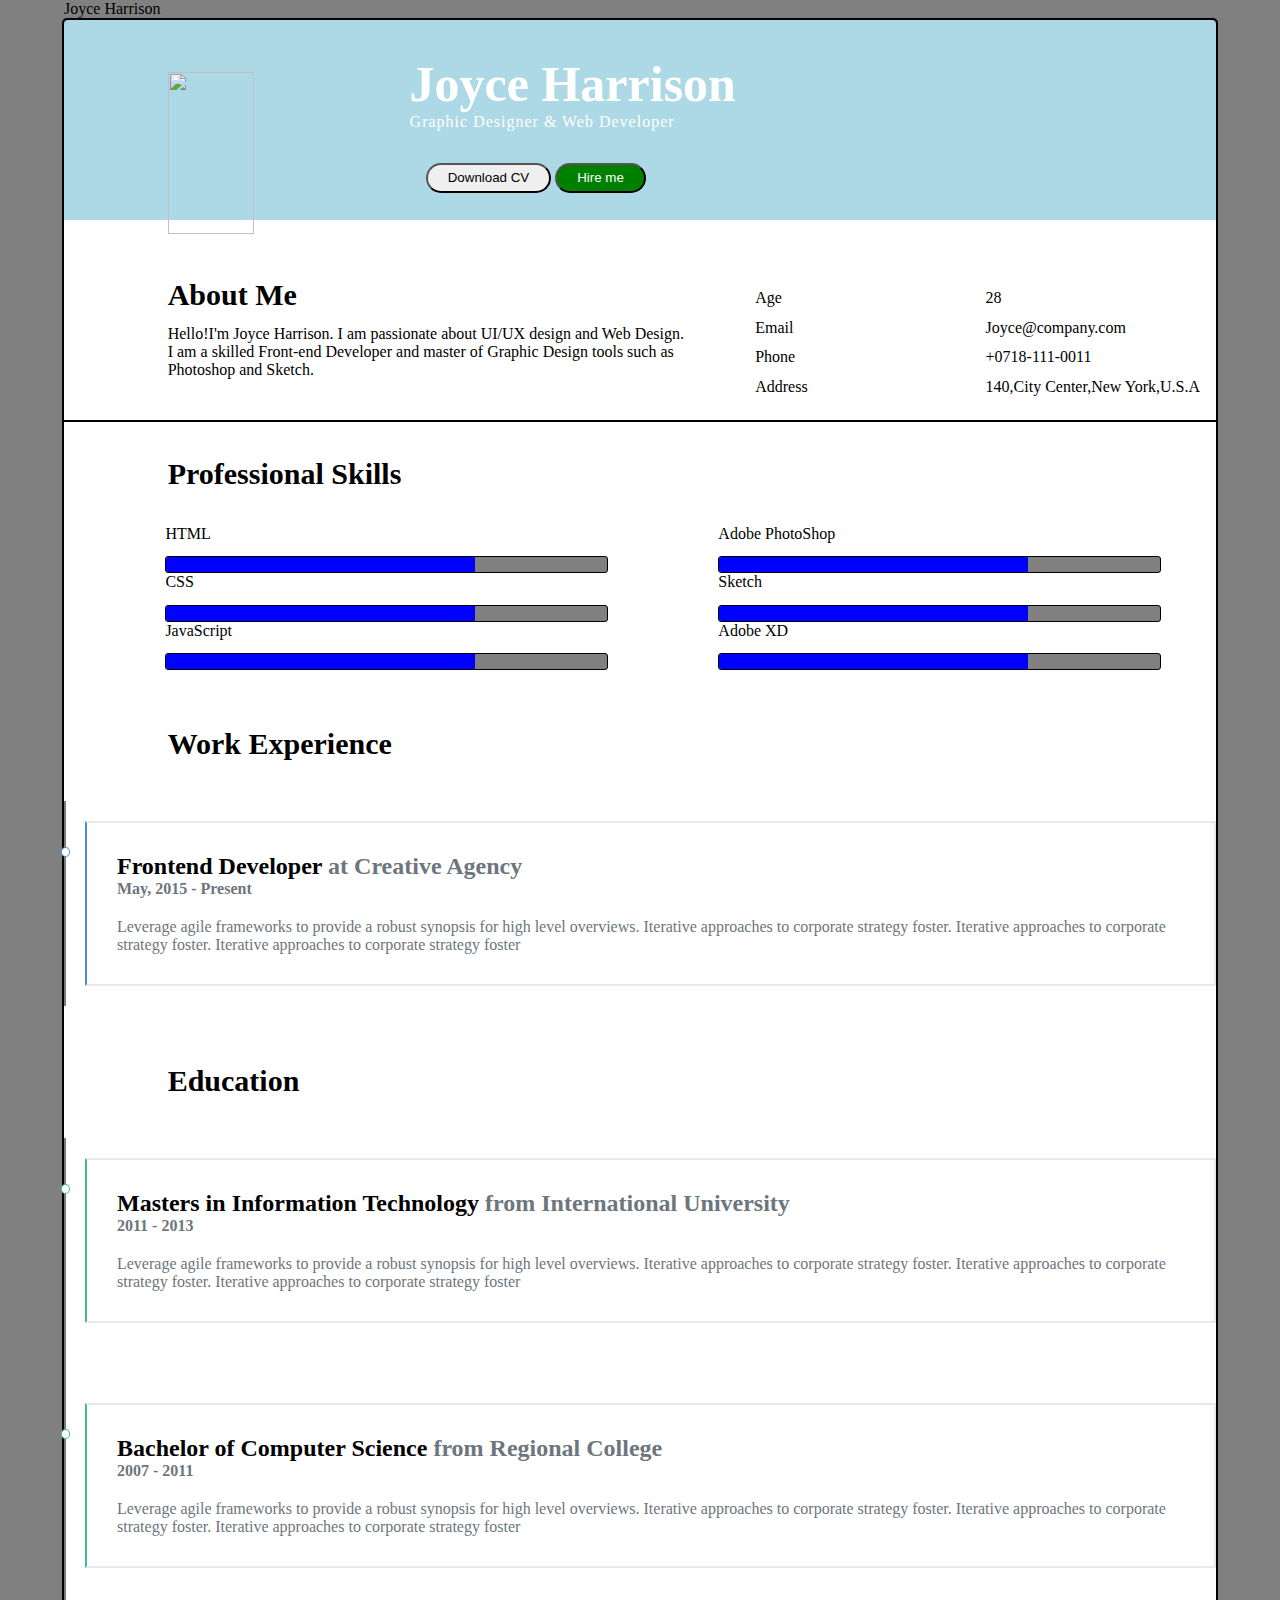
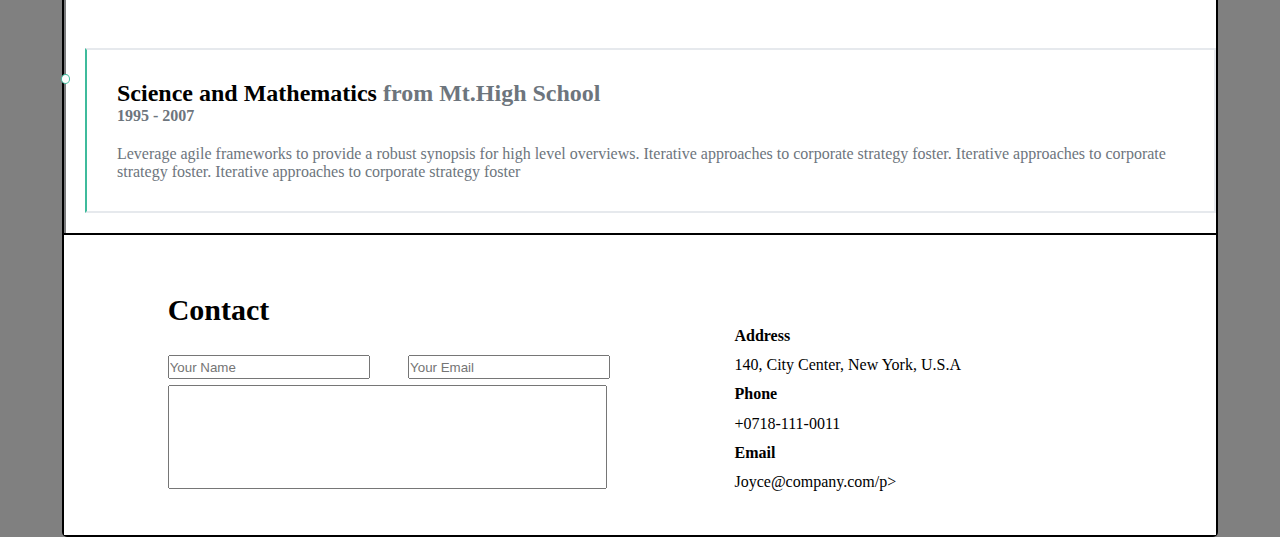
==== 0.7.Thiet-ke-bo-cuc-trang-web/00.BTT/index.html @ f741d7c0 "Done CSS" ====
<!DOCTYPE html>
<html lang="en">
  <head>
    <meta charset="UTF-8" />
    <meta name="viewport" content="width=device-width, initial-scale=1.0" />
    <script
      src="https://kit.fontawesome.com/a66a112bc4.js"
      crossorigin="anonymous"
    ></script>
    <link rel="stylesheet" href="style.css" />
    <title>Document</title>
  </head>
  <body>
    <div class="header">
      <div class="header-text">Joyce Harrison</div>
      <div class="header-logo">
        <i class="fab fa-twitter"></i>
        <i class="fab fa-facebook"></i>
        <i class="fab fa-instagram"></i>
        <i class="fab fa-github"></i>
      </div>
    </div>
    <div class="main">
      <div class="main-title">
        <div class="title-img">
          <img src="/00.BTT/img/avatar.png" alt="" />
        </div>
        <div class="title-text">
          <div class="text">
            <h2>Joyce Harrison</h2>
            <p>Graphic Designer & Web Developer</p>
          </div>
          <div class="button">
            <button>Download CV</button>
            <button style="background: green; color: white">Hire me</button>
          </div>
        </div>
      </div>
      <div class="main-info">
        <div class="info-left">
          <h3>About Me</h3>
          <p>
            Hello!I'm Joyce Harrison. I am passionate about UI/UX design and Web
            Design. I am a skilled Front-end Developer and master of Graphic
            Design tools such as Photoshop and Sketch.
          </p>
        </div>
        <div class="info-center">
          <p>Age</p>
          <p>Email</p>
          <p>Phone</p>
          <p>Address</p>
        </div>
        <div class="info-right">
          <p>28</p>
          <p>Joyce@company.com</p>
          <p>+0718-111-0011</p>
          <p>140,City Center,New York,U.S.A</p>
        </div>
      </div>
      <div class="info-bottom"></div>
      <div class="skills">
        <h3>Professional Skills</h3>
        <div class="skills-bar">
          <div class="bar-left">
            <p>HTML</p>
            <div class="skill0">
              <div class="skill1"></div>
            </div>
            <p>CSS</p>
            <div class="skill0">
              <div class="skill2"></div>
            </div>
            <p>JavaScript</p>
            <div class="skill0">
              <div class="skill3"></div>
            </div>
          </div>
          <div class="bar-right">
            <p>Adobe PhotoShop</p>
            <div class="skill0">
              <div class="skill4"></div>
            </div>
            <p>Sketch</p>
            <div class="skill0">
              <div class="skill5"></div>
            </div>
            <p>Adobe XD</p>
            <div class="skill0">
              <div class="skill6"></div>
            </div>
          </div>
        </div>
      </div>
      <div class="container__mar">
        <h3>Work Experience</h3>
        <div class="cv__experience">
          <button class="circle border--primary"></button>
          <span class="horizontal bg--primary"></span>
          <div class="experience__fe border__left--primary">
            <h2>Frontend Developer <span> at Creative Agency</span></h2>
            <span>May, 2015 - Present</span>
            <p>
              Leverage agile frameworks to provide a robust synopsis for high
              level overviews. Iterative approaches to corporate strategy
              foster. Iterative approaches to corporate strategy foster.
              Iterative approaches to corporate strategy foster
            </p>
          </div>
        </div>
      </div>
      <div class="container__mar">
        <h3>Education</h3>
        <div class="cv__education">
          <div class="cv__educations">
            <button class="circle border--success"></button>
            <span class="horizontal btn--Success"></span>
            <div class="experience__fe border__left--success">
              <h2>
                Masters in Information Technology
                <span> from International University</span>
              </h2>
              <span>2011 - 2013</span>
              <p>
                Leverage agile frameworks to provide a robust synopsis for high
                level overviews. Iterative approaches to corporate strategy
                foster. Iterative approaches to corporate strategy foster.
                Iterative approaches to corporate strategy foster
              </p>
            </div>
          </div>
          <div class="cv__educations">
            <button class="circle border--success"></button>
            <span class="horizontal btn--Success"></span>
            <div class="experience__fe border__left--success">
              <h2>
                Bachelor of Computer Science
                <span> from Regional College</span>
              </h2>
              <span>2007 - 2011</span>
              <p>
                Leverage agile frameworks to provide a robust synopsis for high
                level overviews. Iterative approaches to corporate strategy
                foster. Iterative approaches to corporate strategy foster.
                Iterative approaches to corporate strategy foster
              </p>
            </div>
          </div>
          <div class="cv__educations">
            <button class="circle border--success"></button>
            <span class="horizontal btn--Success"></span>
            <div class="experience__fe border__left--success">
              <h2>Science and Mathematics <span> from Mt.High School</span></h2>
              <span>1995 - 2007</span>
              <p>
                Leverage agile frameworks to provide a robust synopsis for high
                level overviews. Iterative approaches to corporate strategy
                foster. Iterative approaches to corporate strategy foster.
                Iterative approaches to corporate strategy foster
              </p>
            </div>
          </div>
        </div>
      </div>
      <div class="info-bottom"></div>
      <div class="contact">
        <h3>Contact</h3>
        <div class="contact-main">
          <div class="contact-input">
            <div class="input-name">
              <input type="text" class="input1" placeholder="Your Name" />
              <input type="text" class="input2" placeholder="Your Email" />
            </div>
            <div class="input-mes">
              <input type="text" class="input3" />
            </div>
          </div>
          <div class="contact-info">
            <h4>Address</h4>
            <p>140, City Center, New York, U.S.A</p>
            <h4>Phone</h4>
            <p>+0718-111-0011</p>
            <h4>Email</h4>
            <p>Joyce@company.com/p></p>
          </div>
        </div>
      </div>
    </div>
  </body>
</html>
---- 0.7.Thiet-ke-bo-cuc-trang-web/00.BTT/style.css ----
* {
  margin: 0;
  padding: 0;
}

body {
  background: gray;
}

.header {
  width: 90%;
  margin: auto;
  display: flex;
}

.header-logo,
.header-text {
  flex: 1;
}

.header-logo i {
  float: right;
  width: 4%;
}

.main {
  height: 100%;
  width: 90%;
  margin: auto;
  border-radius: 5px;
  border: 2px solid;
}

.main-title {
  background: lightblue;
  display: flex;
  height: 200px;
  border-top-left-radius: 5px;
  border-top-right-radius: 5px;
}

.title-img {
  width: 30%;
}

.title-img img {
  width: 50%;
  height: 90%;
  padding-top: 15%;
  padding-left: 30%;
}

.title-text {
  width: 70%;
  padding-top: 3%;
}

.text h2 {
  font-size: 50px;
  color: white;
}

.text p {
  color: white;
  letter-spacing: 1px;
}

.button {
  padding-top: 4%;
  padding-left: 2%;
}

.button button {
  border-radius: 15px;
  height: 30px;
  padding-left: 20px;
  padding-right: 20px;
}

.main-info {
  background: white;
  height: 200px;
}

.main-info {
  display: flex;
}

.info-left {
  width: 60%;
  padding-top: 5%;
}

.info-left h3 {
  font-size: 30px;
  padding-left: 15%;
}

.info-left p {
  padding-left: 15%;
  padding-right: 10%;
  padding-top: 2%;
  height: 20%;
}

.info-center,
.info-right {
  width: 20%;
  padding-top: 6%;
  height: 20%;
}

.info-center p,
.info-right p {
  width: 100%;
  padding-bottom: 5%;
}

.info-bottom {
  width: 100%;
  border: 0.1px solid;
  background-color: black;
}

.skills {
  background: white;
}

.skills h3 {
  width: 60%;
  padding-top: 3%;
  padding-left: 9%;
  font-size: 30px;
}

.skills-bar {
  display: flex;
  padding-top: 3%;
  padding-left: 4%;
}

.bar-left,
.bar-right {
  width: 40%;
  margin: auto;
}

.bar-left p,
.bar-right p {
  padding-bottom: 3%;
}

.skill0 {
  height: 15px;
  border: 1px solid;
  border-radius: 3px;
  background: grey;
}

.skill1,
.skill2,
.skill3,
.skill4,
.skill5,
.skill6 {
  height: 15px;
  border-top-left-radius: 3px;
  border-bottom-left-radius: 3px;
  background: blue;
  width: 70%;
}

.container__mar {
  padding-top: 5%;
  background: white;
}

.container__mar h3 {
  font-size: 30px;
  padding-left: 9%;
}

.cv__experience {
  margin-top: 40px;
  border-left: 2px solid #7a7b7d;
  display: flex;
  flex-direction: row;
}

.circle {
  border-radius: 50%;
  width: 12px;
  height: 10px;
  background-color: #ffffff;
  margin-top: 4%;
  margin-left: -5px;
}

.border--primary {
  border: 1px solid #4d8bd9;
}

.border--success {
  border: 1px solid #3fbb9c;
}

.border__left--success {
  border-left: 2px solid #3fbb9c !important;
}

.border__left--primary {
  border-left: 2px solid #4d8bd9 !important;
}

.horizontal {
  width: 20px;
  height: 2px;
  margin-top: 4.5%;
}

.experience__fe {
  border: 2px solid #e6e9ed;
  padding: 30px;
  margin: 20px 0;
}

.experience__fe span {
  color: #6d757d;
  font-weight: bold;
}

.experience__fe p {
  padding-top: 20px;
  color: #6d757d;
  font-weight: 500;
}

.cv__education {
  border-left: 2px solid #7a7b7d;
}

.cv__educations {
  margin-top: 40px;
  display: flex;
  flex-direction: row;
}

.contact {
  background: white;
  width: 100%;
  height: 300px;
}

.contact h3 {
  padding-top: 5%;
  padding-left: 9%;
  font-size: 30px;
}

.contact-main {
  display: flex;
  width: 82%;
  margin: auto;
}

.contact-input {
  width: 60%;
  padding-top: 3%;
}

.input-name input {
  width: 35%;
  height: 20px;
}

.input2 {
  margin-left: 6%;
}

.input-mes {
  width: 60%;
  padding-top: 1%;
}

.input3 {
  width: 128%;
  height: 100px;
}

.contact-info h4,
.contact-info p {
  padding-bottom: 5%;
}
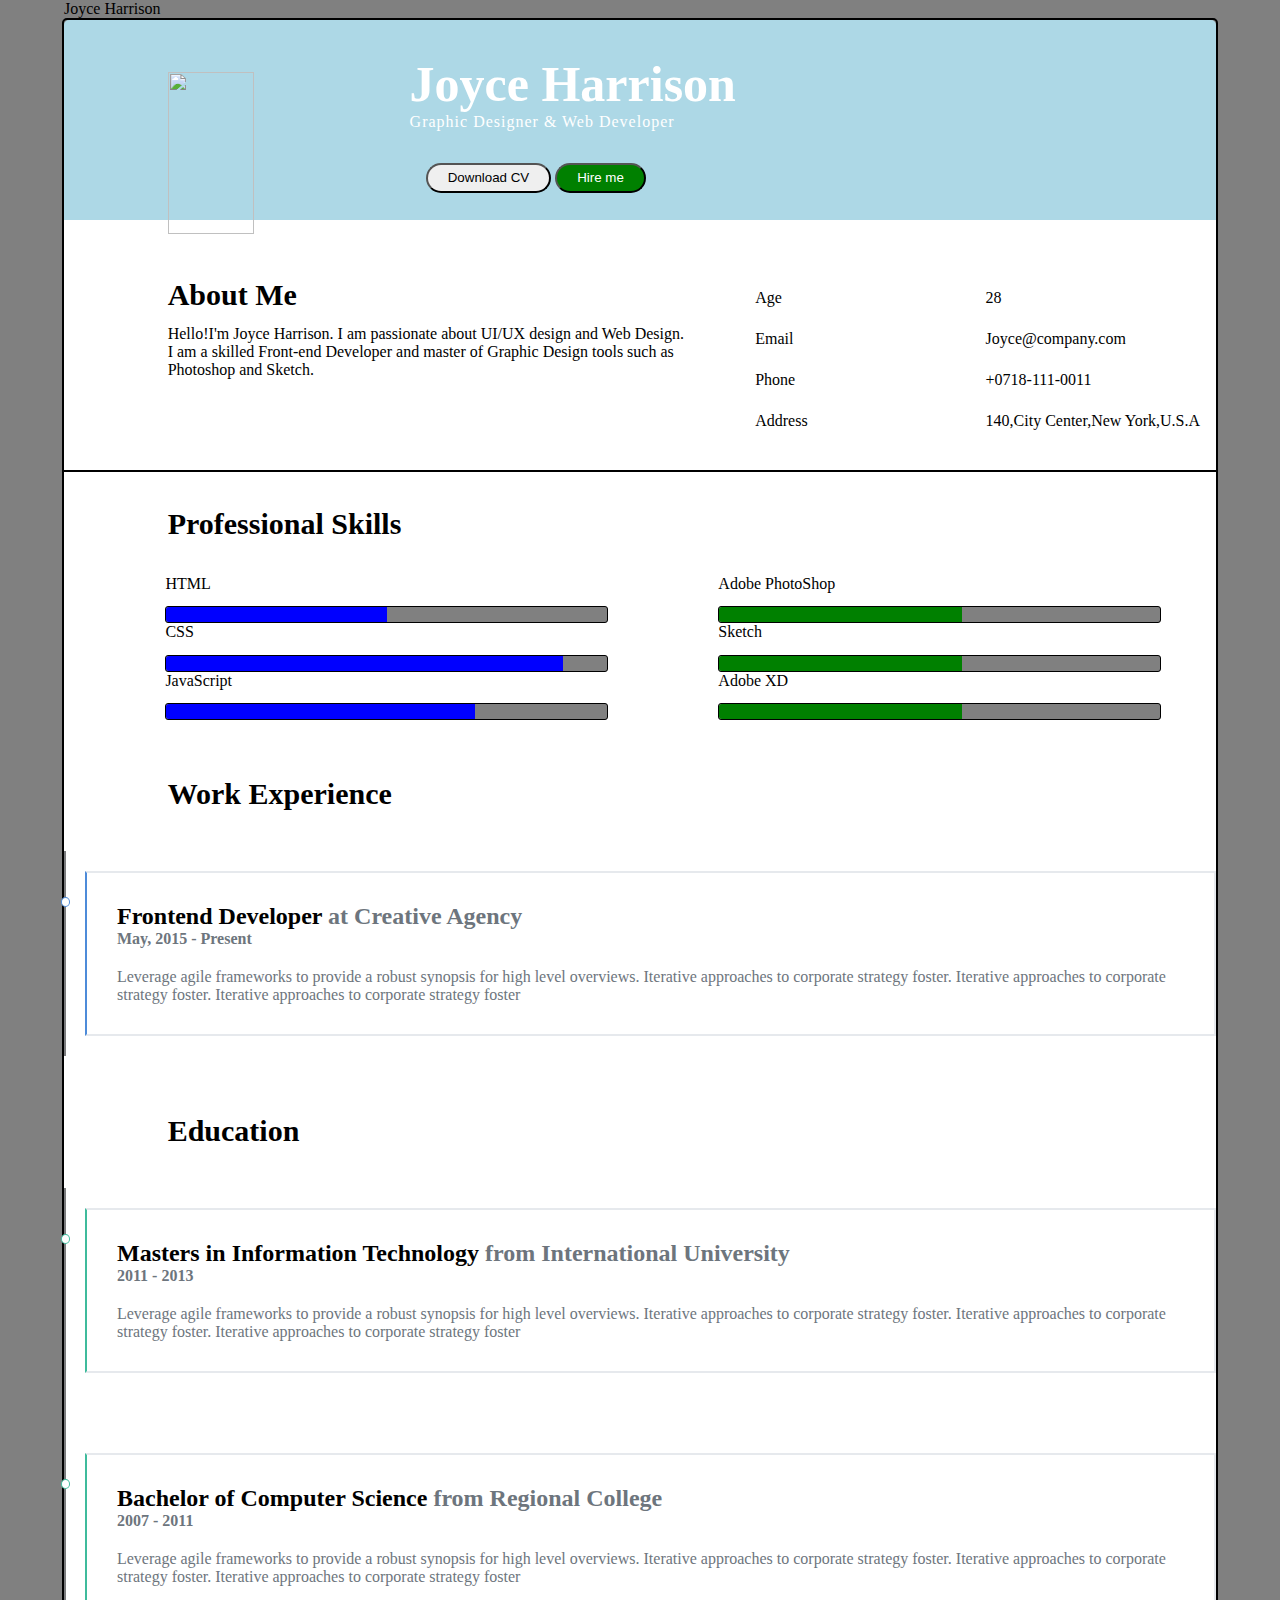
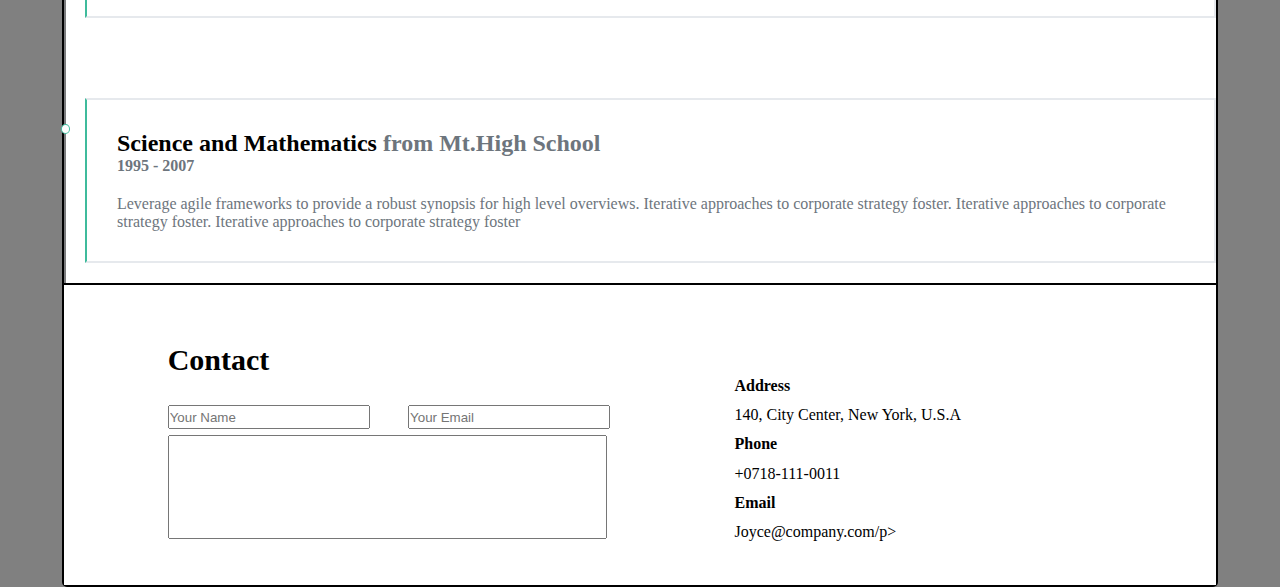
==== commit fe104710: "Done bt1 in 10" ====
--- a/0.7.Thiet-ke-bo-cuc-trang-web/00.BTT/index.html
+++ b/0.7.Thiet-ke-bo-cuc-trang-web/00.BTT/index.html
@@ -65,15 +65,15 @@
           <div class="bar-left">
             <p>HTML</p>
             <div class="skill0">
-              <div class="skill1"></div>
+              <div class="skill-primary skill1"></div>
             </div>
             <p>CSS</p>
             <div class="skill0">
-              <div class="skill2"></div>
+              <div class="skill-primary skill2"></div>
             </div>
             <p>JavaScript</p>
             <div class="skill0">
-              <div class="skill3"></div>
+              <div class="skill-primary skill3"></div>
             </div>
           </div>
           <div class="bar-right">
--- a/0.7.Thiet-ke-bo-cuc-trang-web/00.BTT/style.css
+++ b/0.7.Thiet-ke-bo-cuc-trang-web/00.BTT/style.css
@@ -79,7 +79,7 @@
 
 .main-info {
   background: white;
-  height: 200px;
+  height: 250px;
 }
 
 .main-info {
@@ -113,7 +113,7 @@
 .info-center p,
 .info-right p {
   width: 100%;
-  padding-bottom: 5%;
+  padding-bottom: 10%;
 }
 
 .info-bottom {
@@ -157,19 +157,34 @@
   background: grey;
 }
 
-.skill1,
-.skill2,
-.skill3,
+.skill-primary {
+  height: 15px;
+  border-top-left-radius: 3px;
+  border-bottom-left-radius: 3px;
+  background: blue;
+}
+
+.skill1 {
+  width: 50%;
+}
+
+.skill2 {
+  width: 90%;
+}
+
+.skill3 {
+  width: 70%;
+}
+
 .skill4,
 .skill5,
 .skill6 {
   height: 15px;
   border-top-left-radius: 3px;
   border-bottom-left-radius: 3px;
-  background: blue;
-  width: 70%;
-}
-
+  background: green;
+  width: 55%;
+}
 .container__mar {
   padding-top: 5%;
   background: white;
